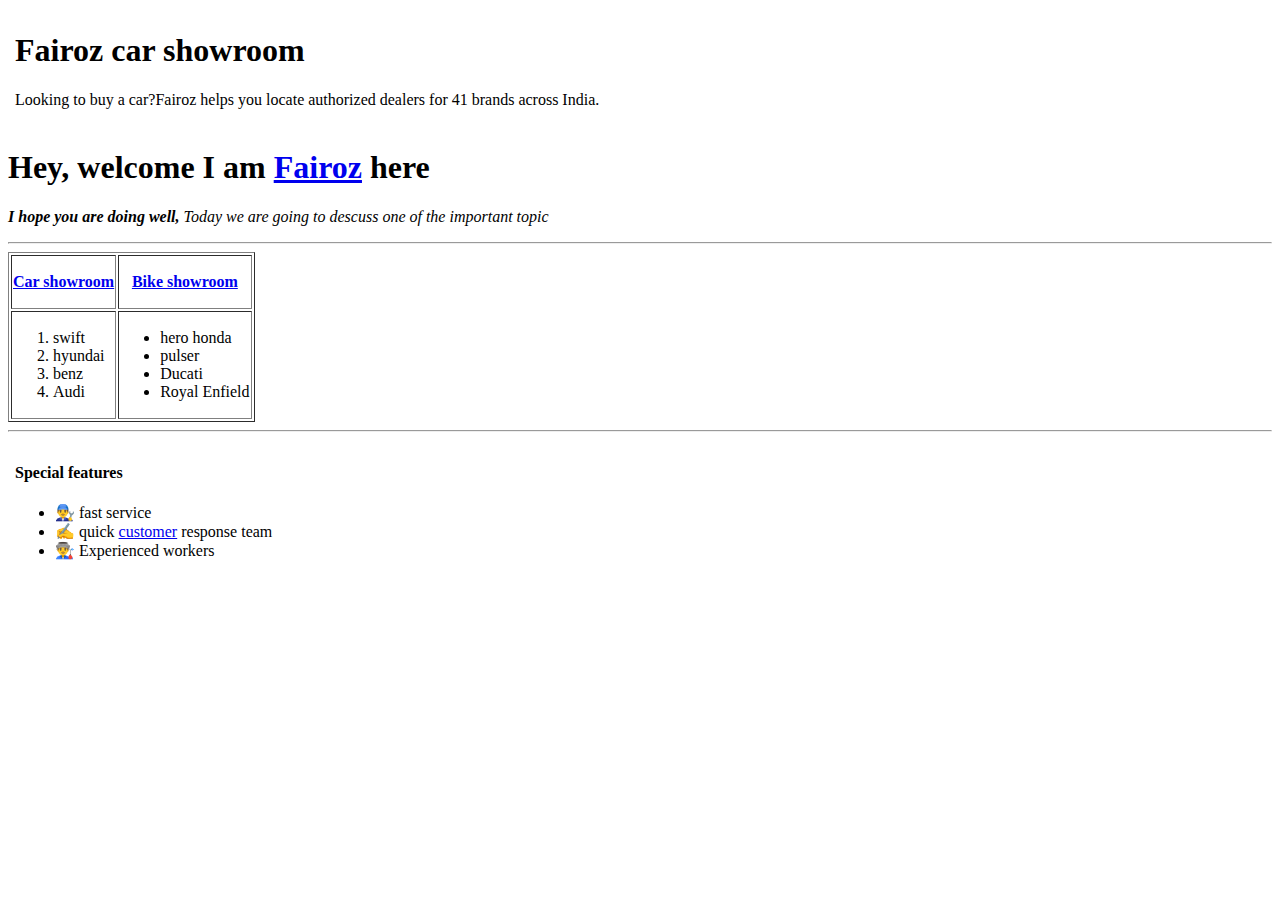
==== index.html @ cfdf84c6 "Add files via upload" ====
<!DOCTYPE html>
<html lang="en">
<head>
    <meta charset="UTF-8">
    <meta http-equiv="X-UA-Compatible" content="IE=edge">
    <meta name="viewport" content="width=device-width, initial-scale=1.0">
    <title>💙Fairoz project💙</title>
</head>
<body>
   <table>
    <tr>

    <td><img src="index.jpeg" alt=""></td> 
    <td><h1>Fairoz car showroom</h1>
    <p>Looking to buy a car?Fairoz helps you locate authorized dealers for 41 brands 
        across India.</p>
    </td>
    </tr>    
</table>
 <h1>Hey, welcome I am <a href="https://www.linkedin.com/in/mohammed-fairoz-35b4501b0/?lipi=urn%3Ali%3Apage%3Ad_flagship3_people%3BG56bDjK3RoGRsWX7KNipfg%3D%3D">Fairoz</a>  here</h1>   
 <p><em> <b>I hope you are doing well,</b>  Today we are going to descuss one of the important topic</em></p>
 <hr>
 <table border="1">
    <thead><tr>
        <th><p><a href=".html"> Car showroom</a></p></th>
        <th><a href="bike.html"><p>Bike showroom</p></a></th> 
    </tr> </thead>
      <tbody>   <tr><td><ol> <li>swift</li>
        <li>hyundai</li> 
        <li>benz</li>
        <li>Audi</li> </ol>
        <td><ul><li>hero honda</li>
        <li>pulser</li>
        <li>Ducati</li>
        <li>Royal Enfield</li>
     </ul></td>
    </td></tr>
 </tbody>  
</table>
<hr>
<table>
    <tr>

    <td><img src="special.jpeg" alt=""></td> 
    <td><h4>Special features</h4>
    <ul><li>👨‍🔧 fast service</li>
        <li>✍ quick <a href="contact.html">customer</a>  response team</li>
        <li>👨‍🏭 Experienced workers</li></ul>
    </td>
    </tr>    
</table>
</body>
</html>
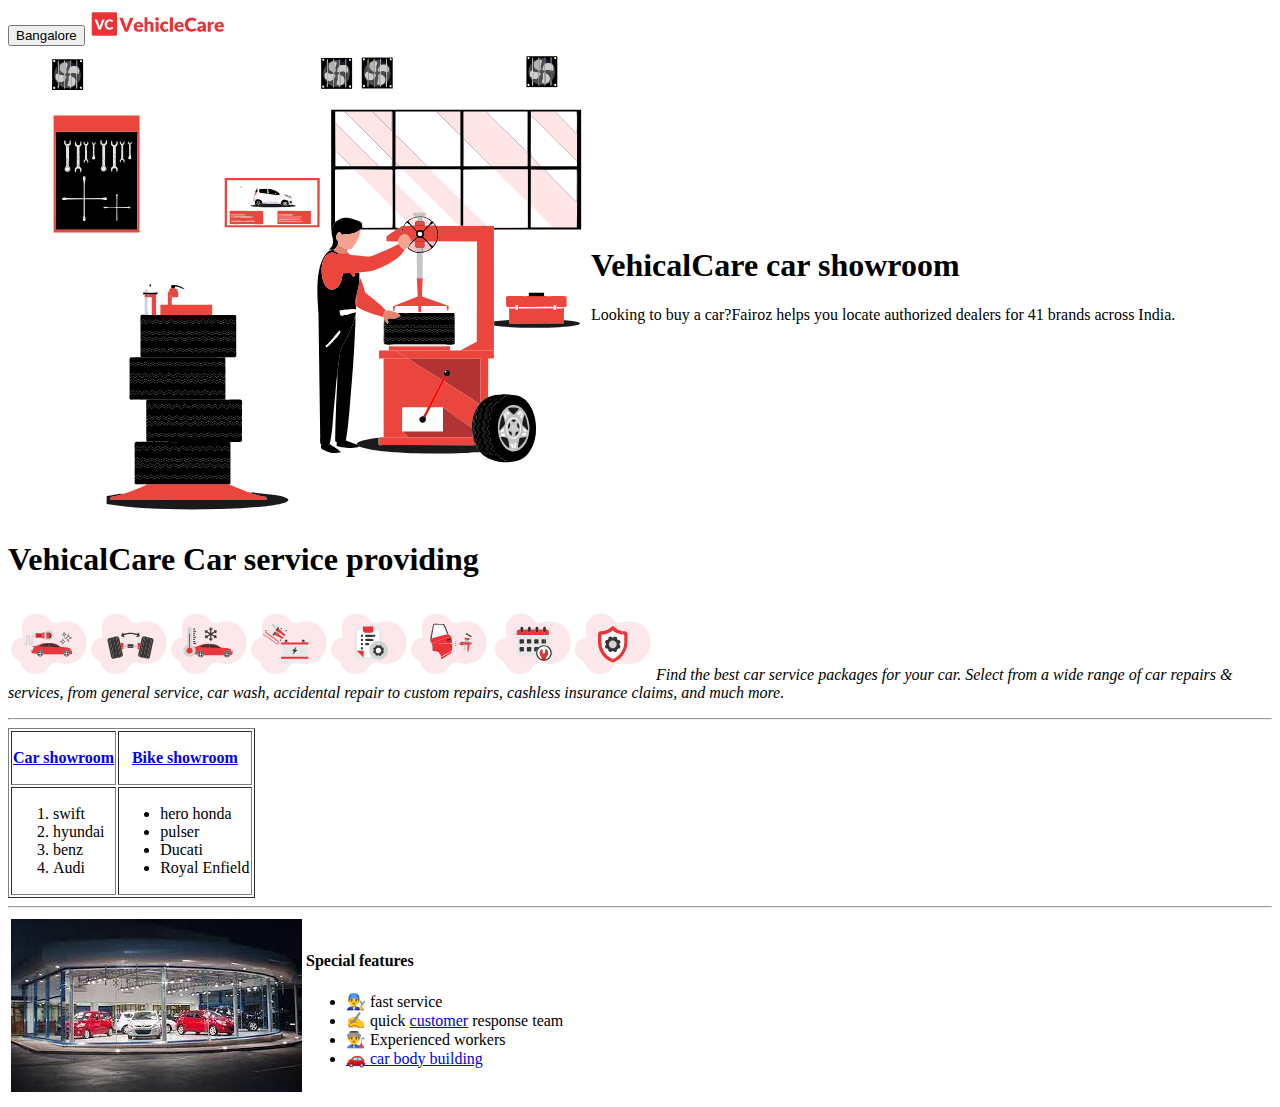
==== commit 30732648: "Add files via upload" ====
--- a/index.html
+++ b/index.html
@@ -4,21 +4,37 @@
     <meta charset="UTF-8">
     <meta http-equiv="X-UA-Compatible" content="IE=edge">
     <meta name="viewport" content="width=device-width, initial-scale=1.0">
-    <title>💙Fairoz project💙</title>
+    <title>Fairoz project</title>
+    <link rel="stylesheet" href="css/style.css">
+    <link rel="icon" type="image/x-icon" href="/css/favicon.ico">
+    <!-- <style>
+        hr{
+            background-color: black;
+            border-style: dotted none none;
+           border-width: 5%;
+           width: 5%;
+        }
+    </style> -->
 </head>
 <body>
+    <!-- <div class=""></div> -->
+    <div class="f"><button class="a">Bangalore</button><img src="logo.svg" class="logo"></div>
+    
    <table>
     <tr>
 
-    <td><img src="index.jpeg" alt=""></td> 
-    <td><h1>Fairoz car showroom</h1>
+    <td><img src="index.svg" alt=""></td> 
+    <td><h1>VehicalCare car showroom</h1>
     <p>Looking to buy a car?Fairoz helps you locate authorized dealers for 41 brands 
         across India.</p>
     </td>
     </tr>    
 </table>
- <h1>Hey, welcome I am <a href="https://www.linkedin.com/in/mohammed-fairoz-35b4501b0/?lipi=urn%3Ali%3Apage%3Ad_flagship3_people%3BG56bDjK3RoGRsWX7KNipfg%3D%3D">Fairoz</a>  here</h1>   
- <p><em> <b>I hope you are doing well,</b>  Today we are going to descuss one of the important topic</em></p>
+ <h1>VehicalCare Car service providing</h1>   
+ <p><em><img src="washingdetailing.svg" alt=""><img src="wheelcare.svg" alt=""><img src="acrepair.svg" alt=""><img src="batteriessupport.svg" alt=""><img src="customrepairs.svg" alt=""><img src="dentingpainting.svg" alt="">
+    <img src="periodicservice.svg" alt=""><img src="insuranceclaim.svg" alt="">
+     Find the best car service packages for your car. Select from a wide range of car repairs & services, from general service, car wash, accidental repair to custom repairs,
+     cashless insurance claims, and much more. </em></p>
  <hr>
  <table border="1">
     <thead><tr>
@@ -45,9 +61,12 @@
     <td><h4>Special features</h4>
     <ul><li>👨‍🔧 fast service</li>
         <li>✍ quick <a href="contact.html">customer</a>  response team</li>
-        <li>👨‍🏭 Experienced workers</li></ul>
+        <li>👨‍🏭 Experienced workers</li>
+        <li> <a href="bodyb.html">🚗 car body building</a></li></ul>
     </td>
     </tr>    
 </table>
+<div class="fairoz"></div>
+
 </body>
 </html>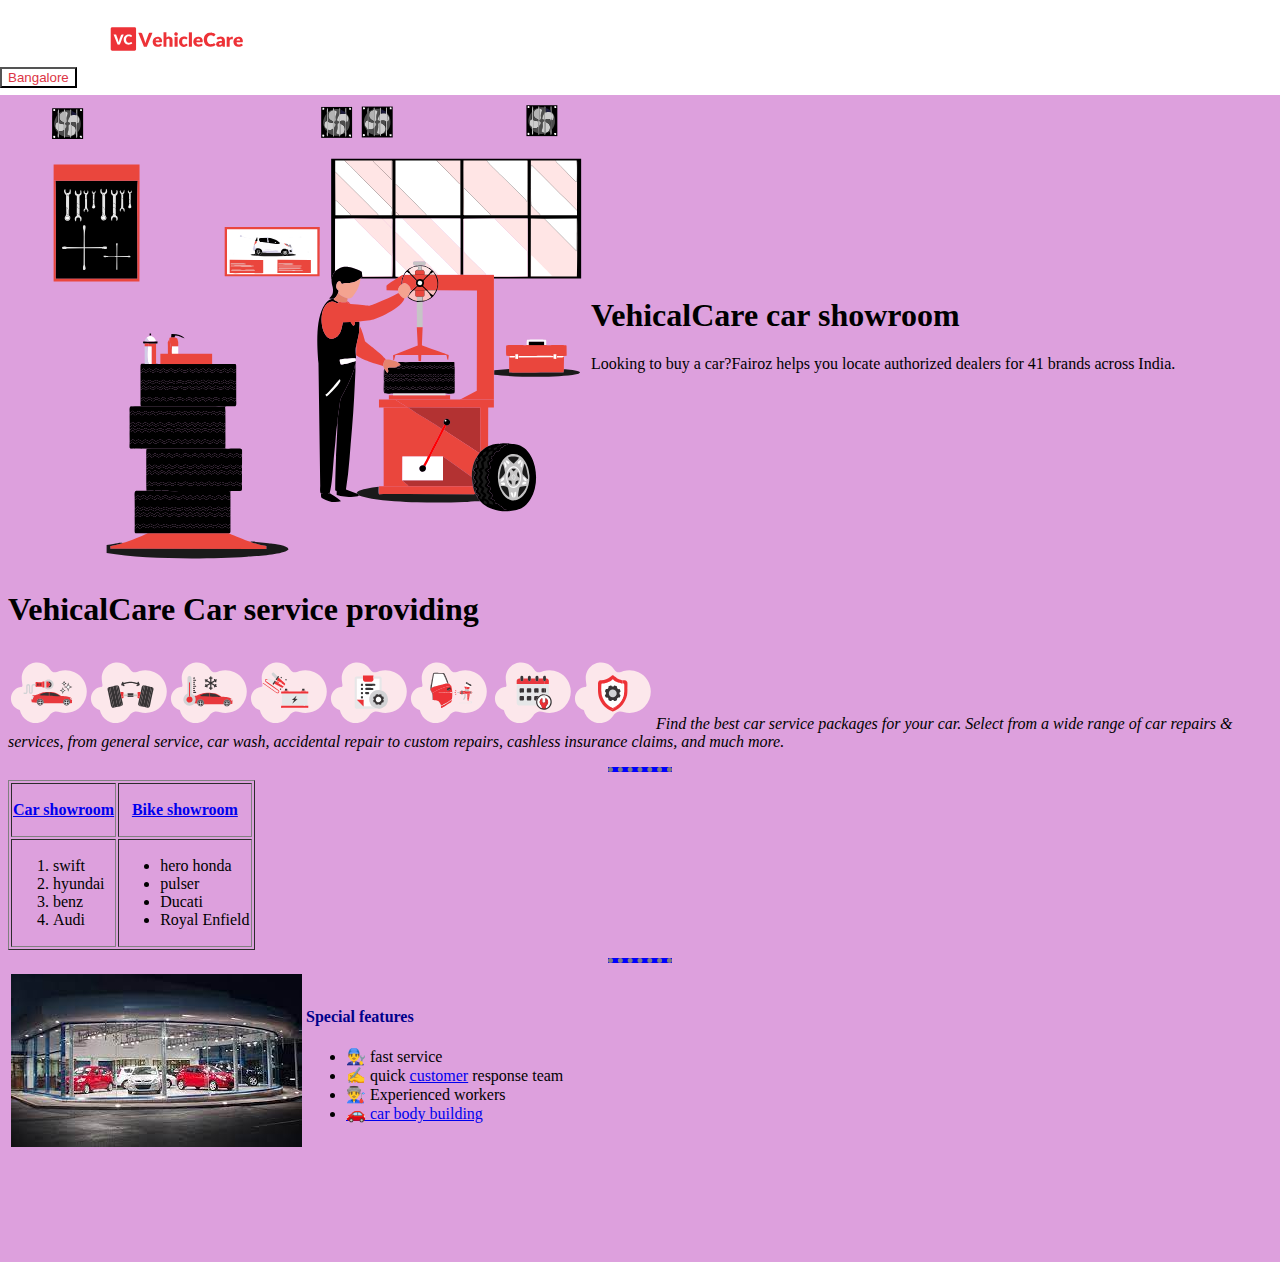
==== commit 21c58925: "Update index.html" ====
--- a/index.html
+++ b/index.html
@@ -5,7 +5,7 @@
     <meta http-equiv="X-UA-Compatible" content="IE=edge">
     <meta name="viewport" content="width=device-width, initial-scale=1.0">
     <title>Fairoz project</title>
-    <link rel="stylesheet" href="css/style.css">
+    <link rel="stylesheet" href="style.css">
     <link rel="icon" type="image/x-icon" href="/css/favicon.ico">
     <!-- <style>
         hr{
@@ -69,4 +69,4 @@
 <div class="fairoz"></div>
 
 </body>
-</html>+</html>
--- a/style.css
+++ b/style.css
@@ -0,0 +1,42 @@
+hr {
+    background-color: blue;
+    border-style:none;
+    border-top-style:dotted ;
+   border-width: 5px;
+   width: 5%;
+   
+}
+body{
+    background-color: #DDA0DD;
+}
+h1{
+    color: black;
+    font-family: 'Apple Chancery', cursive;
+}
+h4{
+    color: darkblue;
+}
+div {
+width: 100px;
+height: 100px;
+margin: 0px;
+padding: 0px;
+background-image: none;
+}
+.f{
+    background-color: white;  
+    width: 1367px;
+    height: 100px;
+    margin-left: -8px;
+    margin-top: -1%;
+}
+.a{
+    color: #dc3545;
+background-color: transparent;
+background-image: none;
+margin: 0%;
+text-align: center;
+}
+.logo{
+    margin: 2%;
+}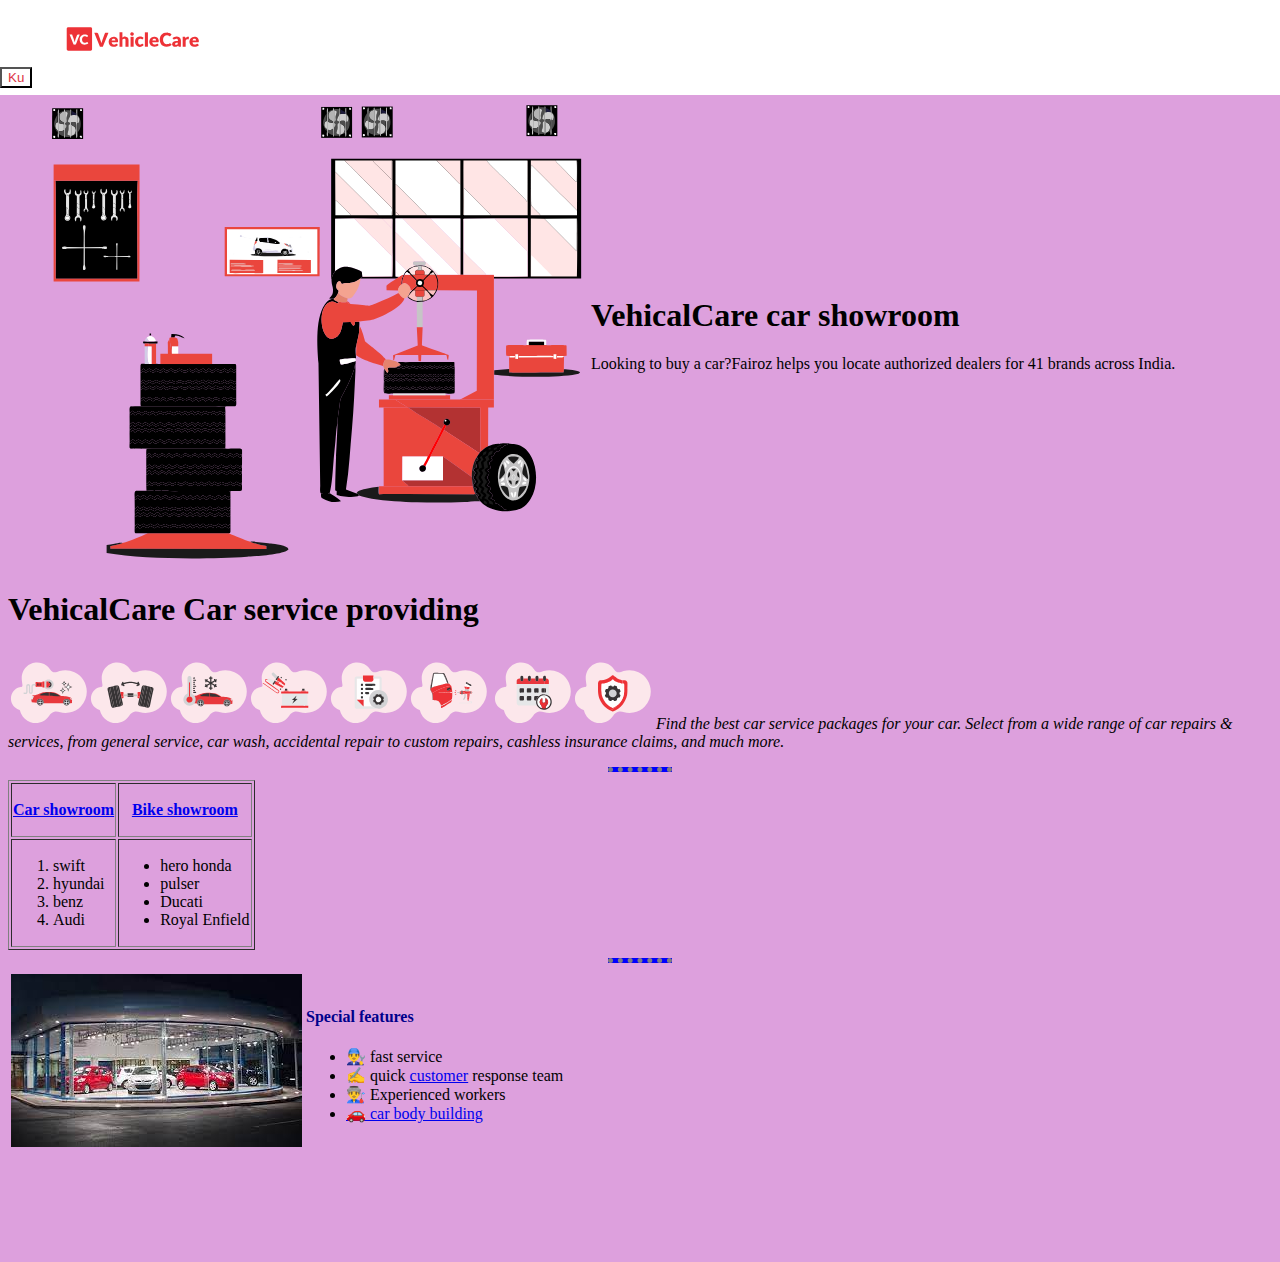
==== commit 5314a06a: "Update index.html" ====
--- a/index.html
+++ b/index.html
@@ -18,7 +18,7 @@
 </head>
 <body>
     <!-- <div class=""></div> -->
-    <div class="f"><button class="a">Bangalore</button><img src="logo.svg" class="logo"></div>
+    <div class="f"><button class="a">Ku</button><img src="logo.svg" class="logo"></div>
     
    <table>
     <tr>
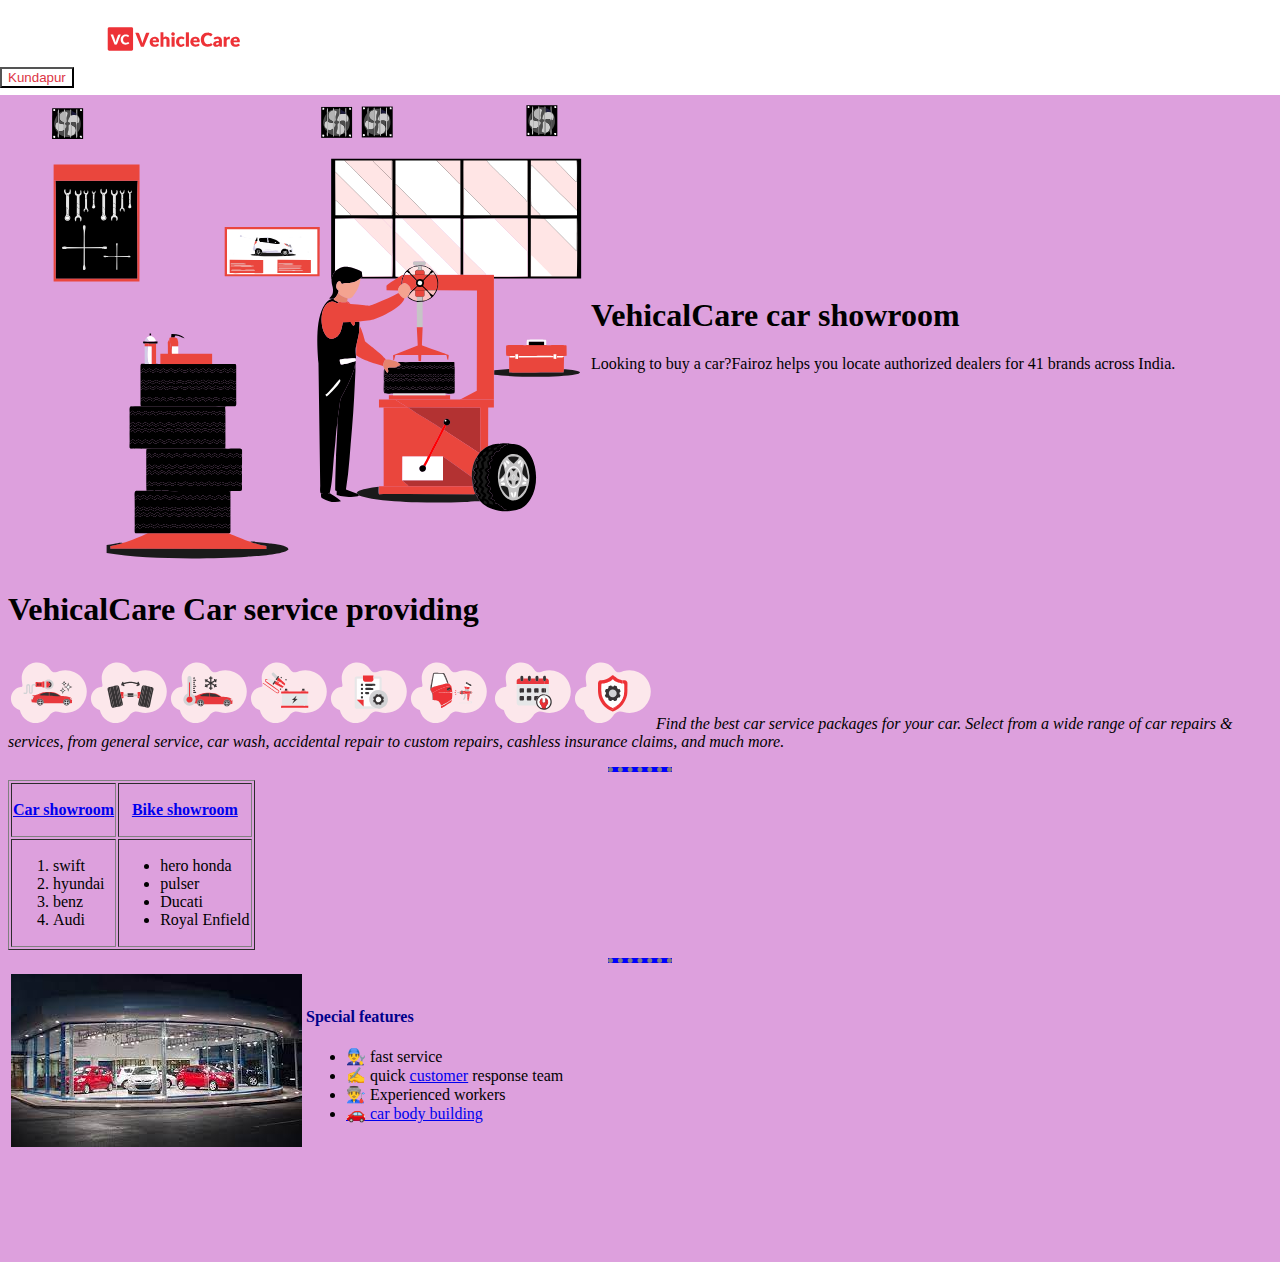
==== commit 717016f7: "Update index.html" ====
--- a/index.html
+++ b/index.html
@@ -18,7 +18,7 @@
 </head>
 <body>
     <!-- <div class=""></div> -->
-    <div class="f"><button class="a">Ku</button><img src="logo.svg" class="logo"></div>
+    <div class="f"><button class="a">Kundapur</button><img src="logo.svg" class="logo"></div>
     
    <table>
     <tr>
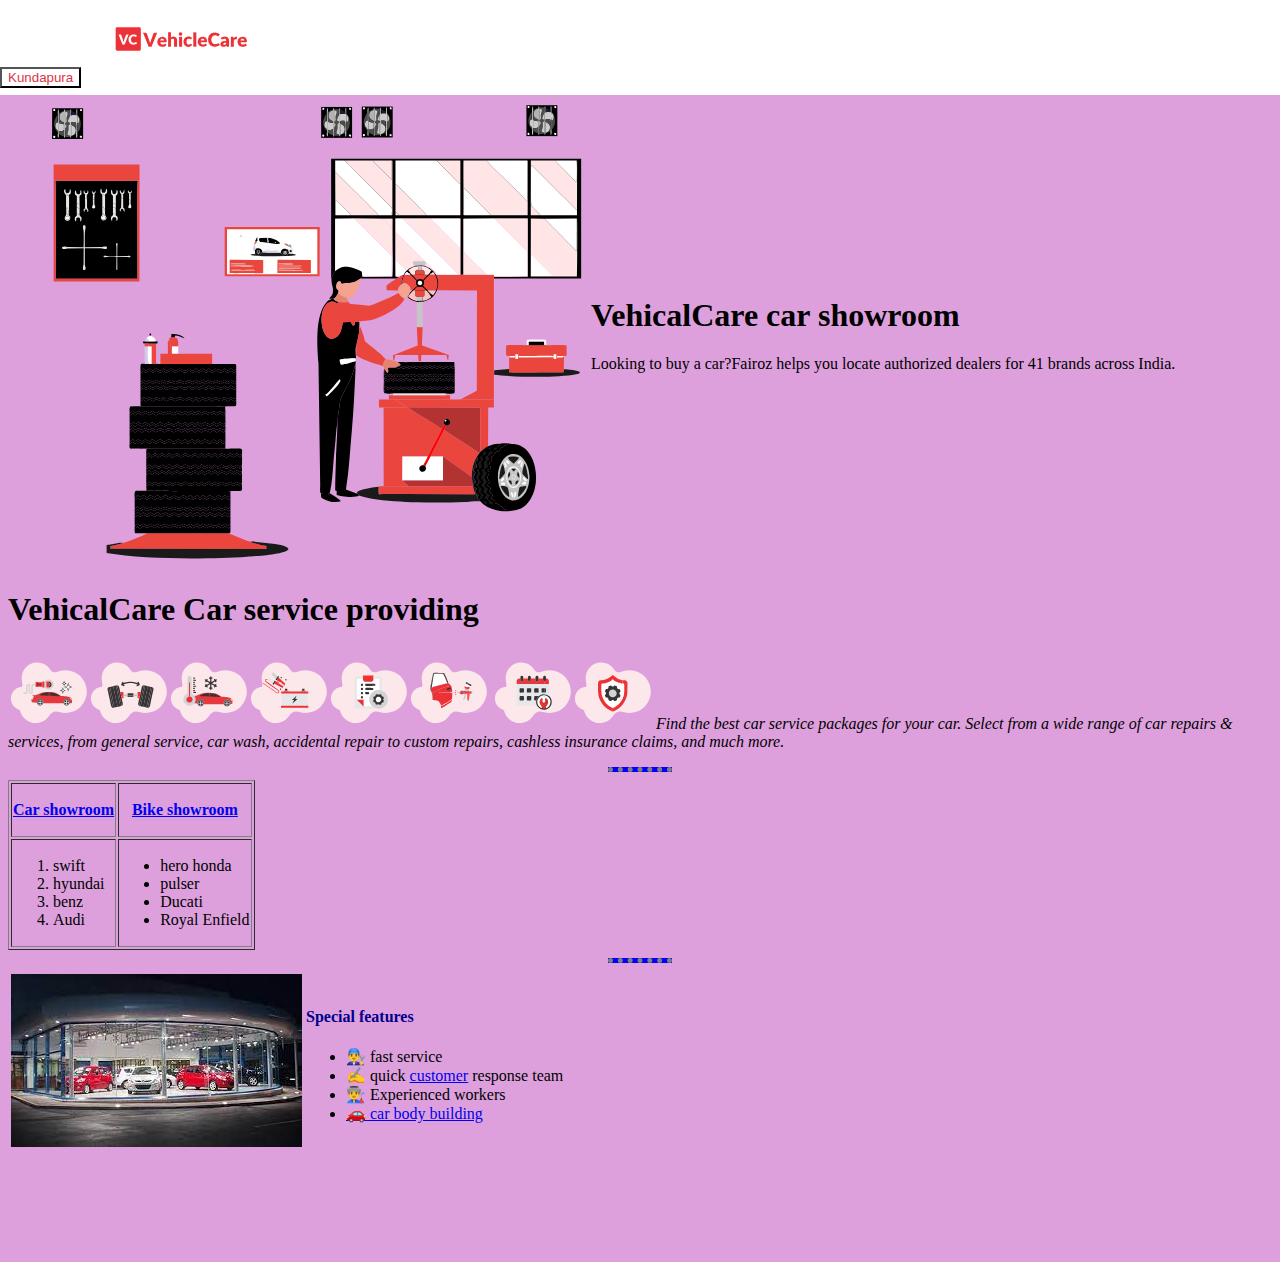
==== commit c285a3f8: "Update index.html" ====
--- a/index.html
+++ b/index.html
@@ -18,7 +18,7 @@
 </head>
 <body>
     <!-- <div class=""></div> -->
-    <div class="f"><button class="a">Kundapur</button><img src="logo.svg" class="logo"></div>
+    <div class="f"><button class="a">Kundapura</button><img src="logo.svg" class="logo"></div>
     
    <table>
     <tr>
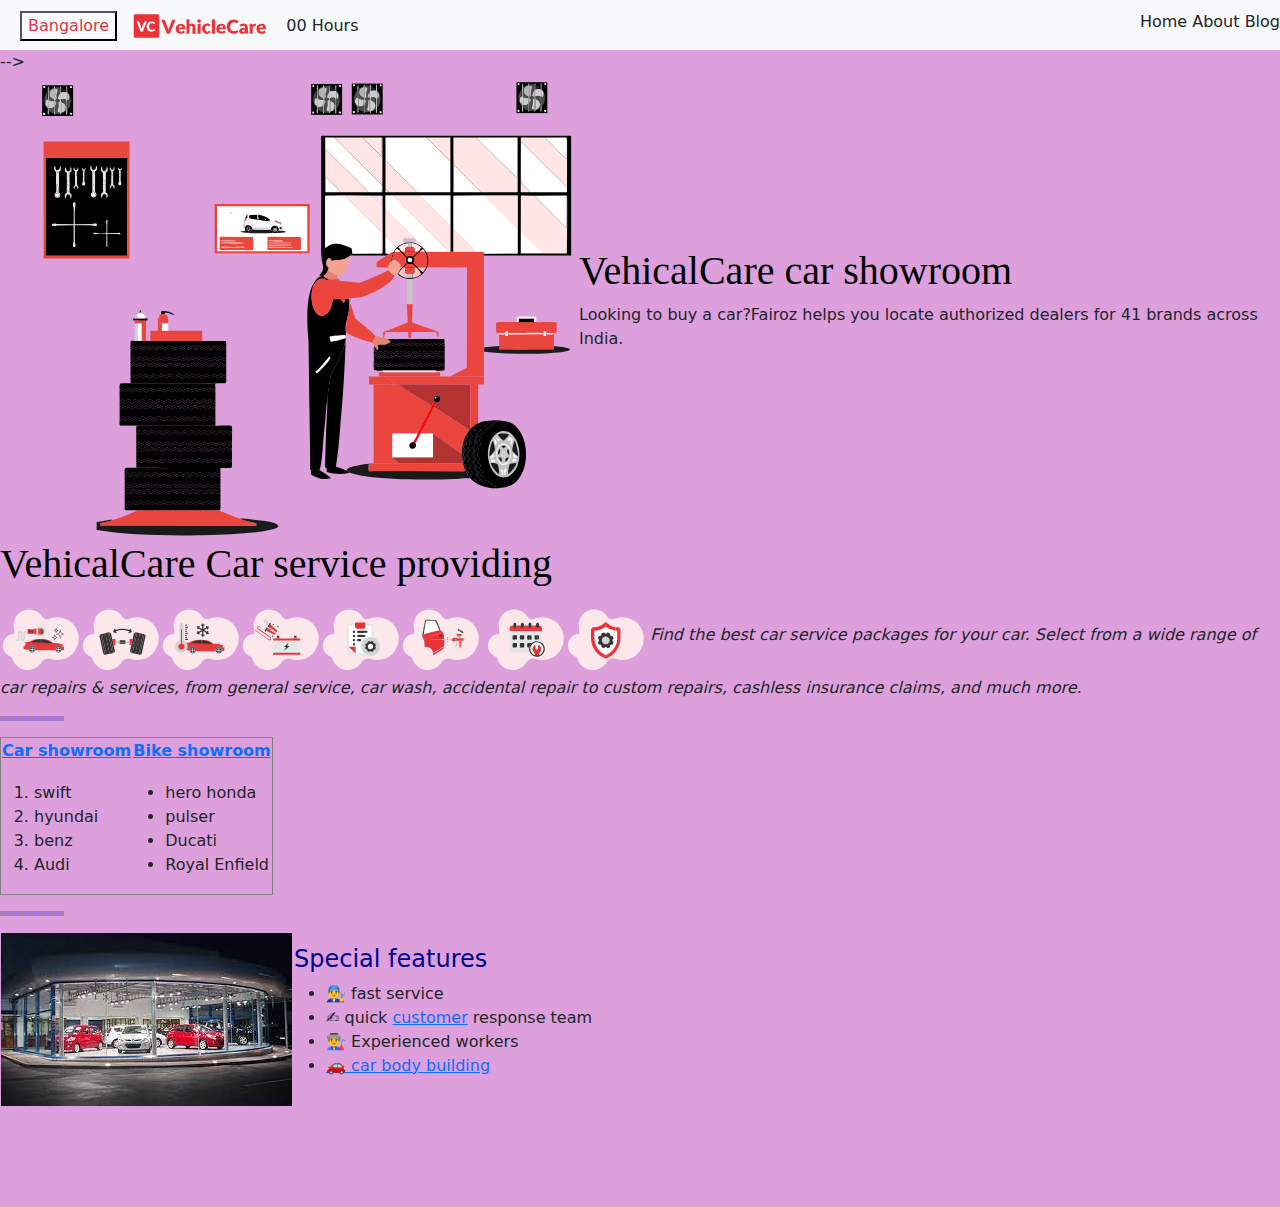
==== commit 34eabaea: "change" ====
--- a/index.html
+++ b/index.html
@@ -6,7 +6,9 @@
     <meta name="viewport" content="width=device-width, initial-scale=1.0">
     <title>Fairoz project</title>
     <link rel="stylesheet" href="style.css">
+    <script src="index.js" type="">></script>
     <link rel="icon" type="image/x-icon" href="/css/favicon.ico">
+     <!-- <link href="https://cdn.jsdelivr.net/npm/bootstrap@5.2.3/dist/css/bootstrap.min.css" rel="stylesheet" integrity="sha384-rbsA2VBKQhggwzxH7pPCaAqO46MgnOM80zW1RWuH61DGLwZJEdK2Kadq2F9CUG65" crossorigin="anonymous"> -->
     <!-- <style>
         hr{
             background-color: black;
@@ -18,8 +20,18 @@
 </head>
 <body>
     <!-- <div class=""></div> -->
-    <div class="f"><button class="a">Kundapura</button><img src="logo.svg" class="logo"></div>
-    
+    <div class="f bg-light"><ul style="float:right;margin-top: 10px;">
+        <li style="display:inline">Home</li>
+        <li style="display:inline">About</li>
+        <li style="display:inline">Blog</li>
+      </ul><button class="a">Bangalore</button><img src="logo.svg" class="logo">
+        <!-- <svg xmlns="http://www.w3.org/2000/svg" width="100" height="50" fill="currentColor" class="bi bi-car-front-fill" viewBox="0 0 16 16"> -->
+        <!-- <path d="M2.52 3.515A2.5 2.5 0 0 1 4.82 2h6.362c1 0 1.904.596 2.298 1.515l.792 1.848c.075.175.21.319.38.404.5.25.855.715.965 1.262l.335 1.679c.033.161.049.325.049.49v.413c0 .814-.39 1.543-1 1.997V13.5a.5.5 0 0 1-.5.5h-2a.5.5 0 0 1-.5-.5v-1.338c-1.292.048-2.745.088-4 .088s-2.708-.04-4-.088V13.5a.5.5 0 0 1-.5.5h-2a.5.5 0 0 1-.5-.5v-1.892c-.61-.454-1-1.183-1-1.997v-.413a2.5 2.5 0 0 1 .049-.49l.335-1.68c.11-.546.465-1.012.964-1.261a.807.807 0 0 0 .381-.404l.792-1.848ZM3 10a1 1 0 1 0 0-2 1 1 0 0 0 0 2Zm10 0a1 1 0 1 0 0-2 1 1 0 0 0 0 2ZM6 8a1 1 0 0 0 0 2h4a1 1 0 1 0 0-2H6ZM2.906 5.189a.51.51 0 0 0 .497.731c.91-.073 3.35-.17 4.597-.17 1.247 0 3.688.097 4.597.17a.51.51 0 0 0 .497-.731l-.956-1.913A.5.5 0 0 0 11.691 3H4.309a.5.5 0 0 0-.447.276L2.906 5.19Z"/>
+      </svg><img src="https://icons.getbootstrap.com/icons/car-front/" alt=""> -->
+   <span id="minutes">00</span>
+   <span class="text">Hours</span>
+    </div> -->
+    <!-- <img src="https://getbootstrap.com/docs/5.2/assets/img/bootstrap-icons.png" alt=""> -->
    <table>
     <tr>
 
@@ -30,6 +42,7 @@
     </td>
     </tr>    
 </table>
+
  <h1>VehicalCare Car service providing</h1>   
  <p><em><img src="washingdetailing.svg" alt=""><img src="wheelcare.svg" alt=""><img src="acrepair.svg" alt=""><img src="batteriessupport.svg" alt=""><img src="customrepairs.svg" alt=""><img src="dentingpainting.svg" alt="">
     <img src="periodicservice.svg" alt=""><img src="insuranceclaim.svg" alt="">
@@ -38,7 +51,7 @@
  <hr>
  <table border="1">
     <thead><tr>
-        <th><p><a href=".html"> Car showroom</a></p></th>
+        <th><p><a href="table.html"> Car showroom</a></p></th>
         <th><a href="bike.html"><p>Bike showroom</p></a></th> 
     </tr> </thead>
       <tbody>   <tr><td><ol> <li>swift</li>
@@ -69,4 +82,4 @@
 <div class="fairoz"></div>
 
 </body>
-</html>
+</html>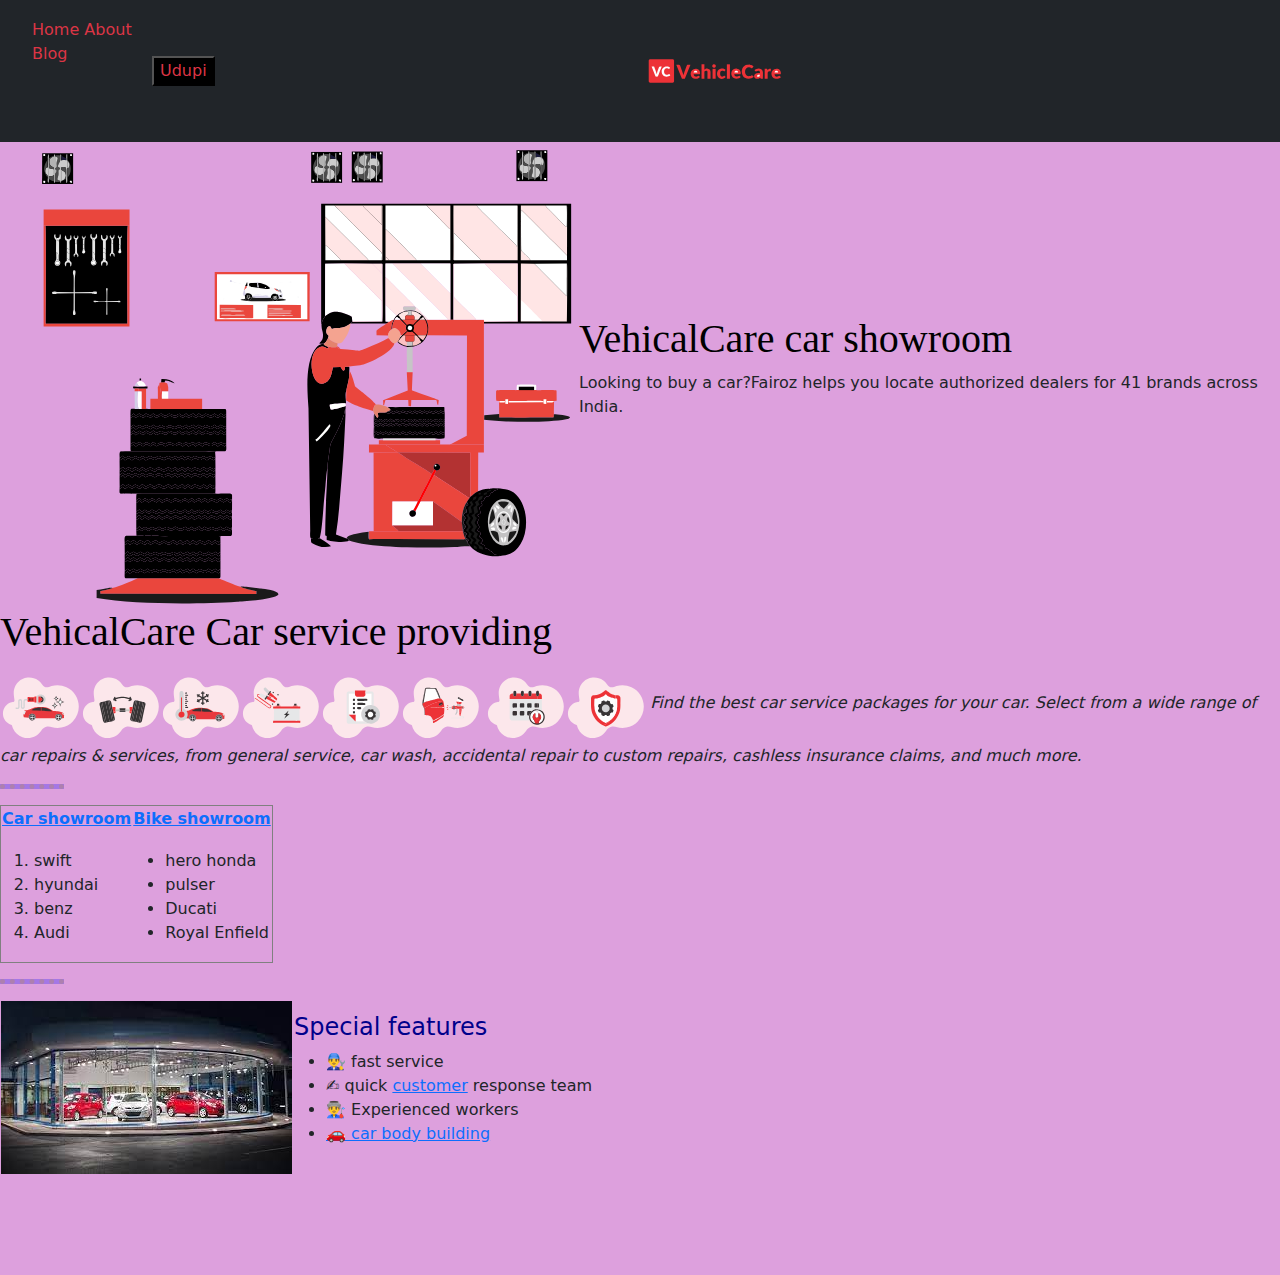
==== commit 7e41f915: "good look nav" ====
--- a/index.html
+++ b/index.html
@@ -6,7 +6,7 @@
     <meta name="viewport" content="width=device-width, initial-scale=1.0">
     <title>Fairoz project</title>
     <link rel="stylesheet" href="style.css">
-    <script src="index.js" type="">></script>
+    <script src="indexjs" type="">></script>
     <link rel="icon" type="image/x-icon" href="/css/favicon.ico">
      <!-- <link href="https://cdn.jsdelivr.net/npm/bootstrap@5.2.3/dist/css/bootstrap.min.css" rel="stylesheet" integrity="sha384-rbsA2VBKQhggwzxH7pPCaAqO46MgnOM80zW1RWuH61DGLwZJEdK2Kadq2F9CUG65" crossorigin="anonymous"> -->
     <!-- <style>
@@ -20,17 +20,19 @@
 </head>
 <body>
     <!-- <div class=""></div> -->
-    <div class="f bg-light"><ul style="float:right;margin-top: 10px;">
-        <li style="display:inline">Home</li>
+    <div class="navbar bg-dark"><ul style="float:right;margin-top: 10px;">
+        <div class="intro"><li style="display:inline">Home</li>
         <li style="display:inline">About</li>
-        <li style="display:inline">Blog</li>
-      </ul><button class="a">Bangalore</button><img src="logo.svg" class="logo">
+        <li style="display:inline">Blog</li></div>
+      </ul><button class="a">Udupi</button><img src="logo.svg" class="logo">
         <!-- <svg xmlns="http://www.w3.org/2000/svg" width="100" height="50" fill="currentColor" class="bi bi-car-front-fill" viewBox="0 0 16 16"> -->
         <!-- <path d="M2.52 3.515A2.5 2.5 0 0 1 4.82 2h6.362c1 0 1.904.596 2.298 1.515l.792 1.848c.075.175.21.319.38.404.5.25.855.715.965 1.262l.335 1.679c.033.161.049.325.049.49v.413c0 .814-.39 1.543-1 1.997V13.5a.5.5 0 0 1-.5.5h-2a.5.5 0 0 1-.5-.5v-1.338c-1.292.048-2.745.088-4 .088s-2.708-.04-4-.088V13.5a.5.5 0 0 1-.5.5h-2a.5.5 0 0 1-.5-.5v-1.892c-.61-.454-1-1.183-1-1.997v-.413a2.5 2.5 0 0 1 .049-.49l.335-1.68c.11-.546.465-1.012.964-1.261a.807.807 0 0 0 .381-.404l.792-1.848ZM3 10a1 1 0 1 0 0-2 1 1 0 0 0 0 2Zm10 0a1 1 0 1 0 0-2 1 1 0 0 0 0 2ZM6 8a1 1 0 0 0 0 2h4a1 1 0 1 0 0-2H6ZM2.906 5.189a.51.51 0 0 0 .497.731c.91-.073 3.35-.17 4.597-.17 1.247 0 3.688.097 4.597.17a.51.51 0 0 0 .497-.731l-.956-1.913A.5.5 0 0 0 11.691 3H4.309a.5.5 0 0 0-.447.276L2.906 5.19Z"/>
       </svg><img src="https://icons.getbootstrap.com/icons/car-front/" alt=""> -->
    <span id="minutes">00</span>
    <span class="text">Hours</span>
-    </div> -->
+     <!-- <button type="button" class="navbar-toggle" data-toggle="collapse" data-target=".navbar-collapse"> -->
+    </div> 
+
     <!-- <img src="https://getbootstrap.com/docs/5.2/assets/img/bootstrap-icons.png" alt=""> -->
    <table>
     <tr>
